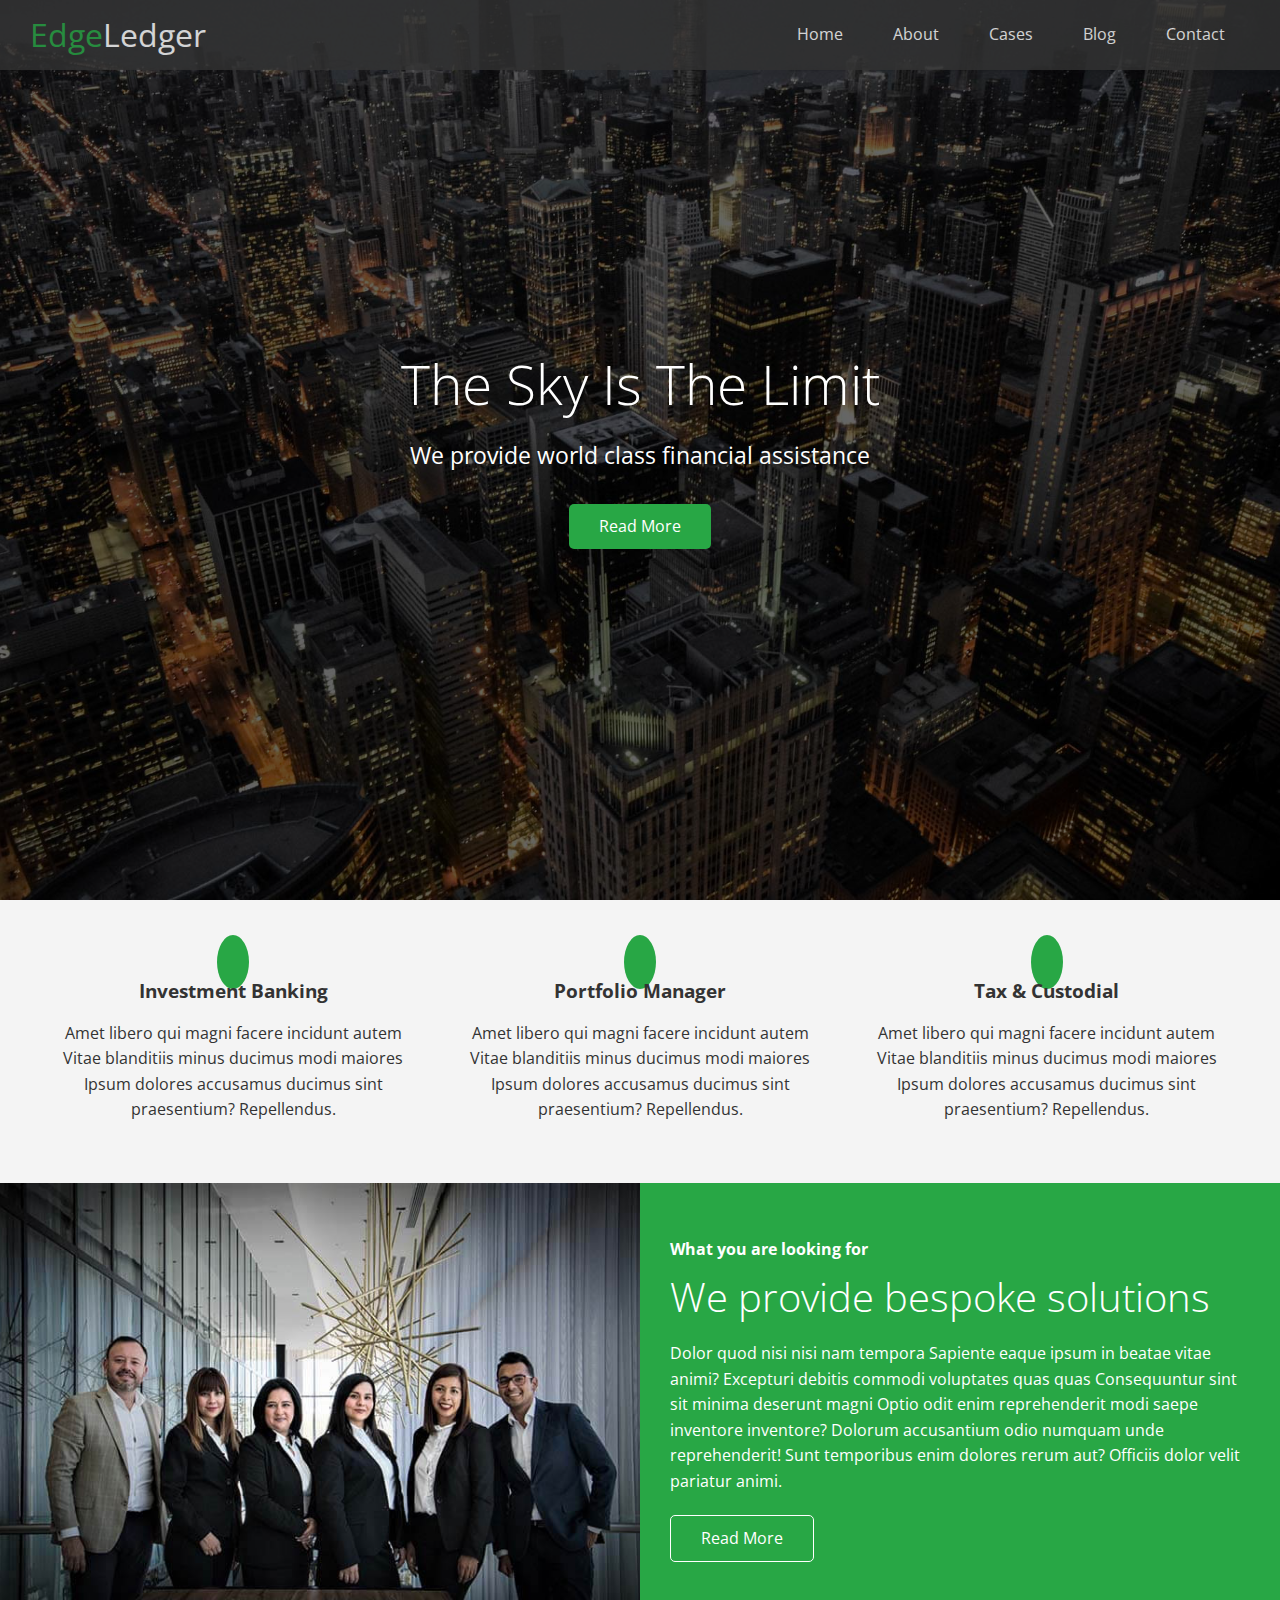
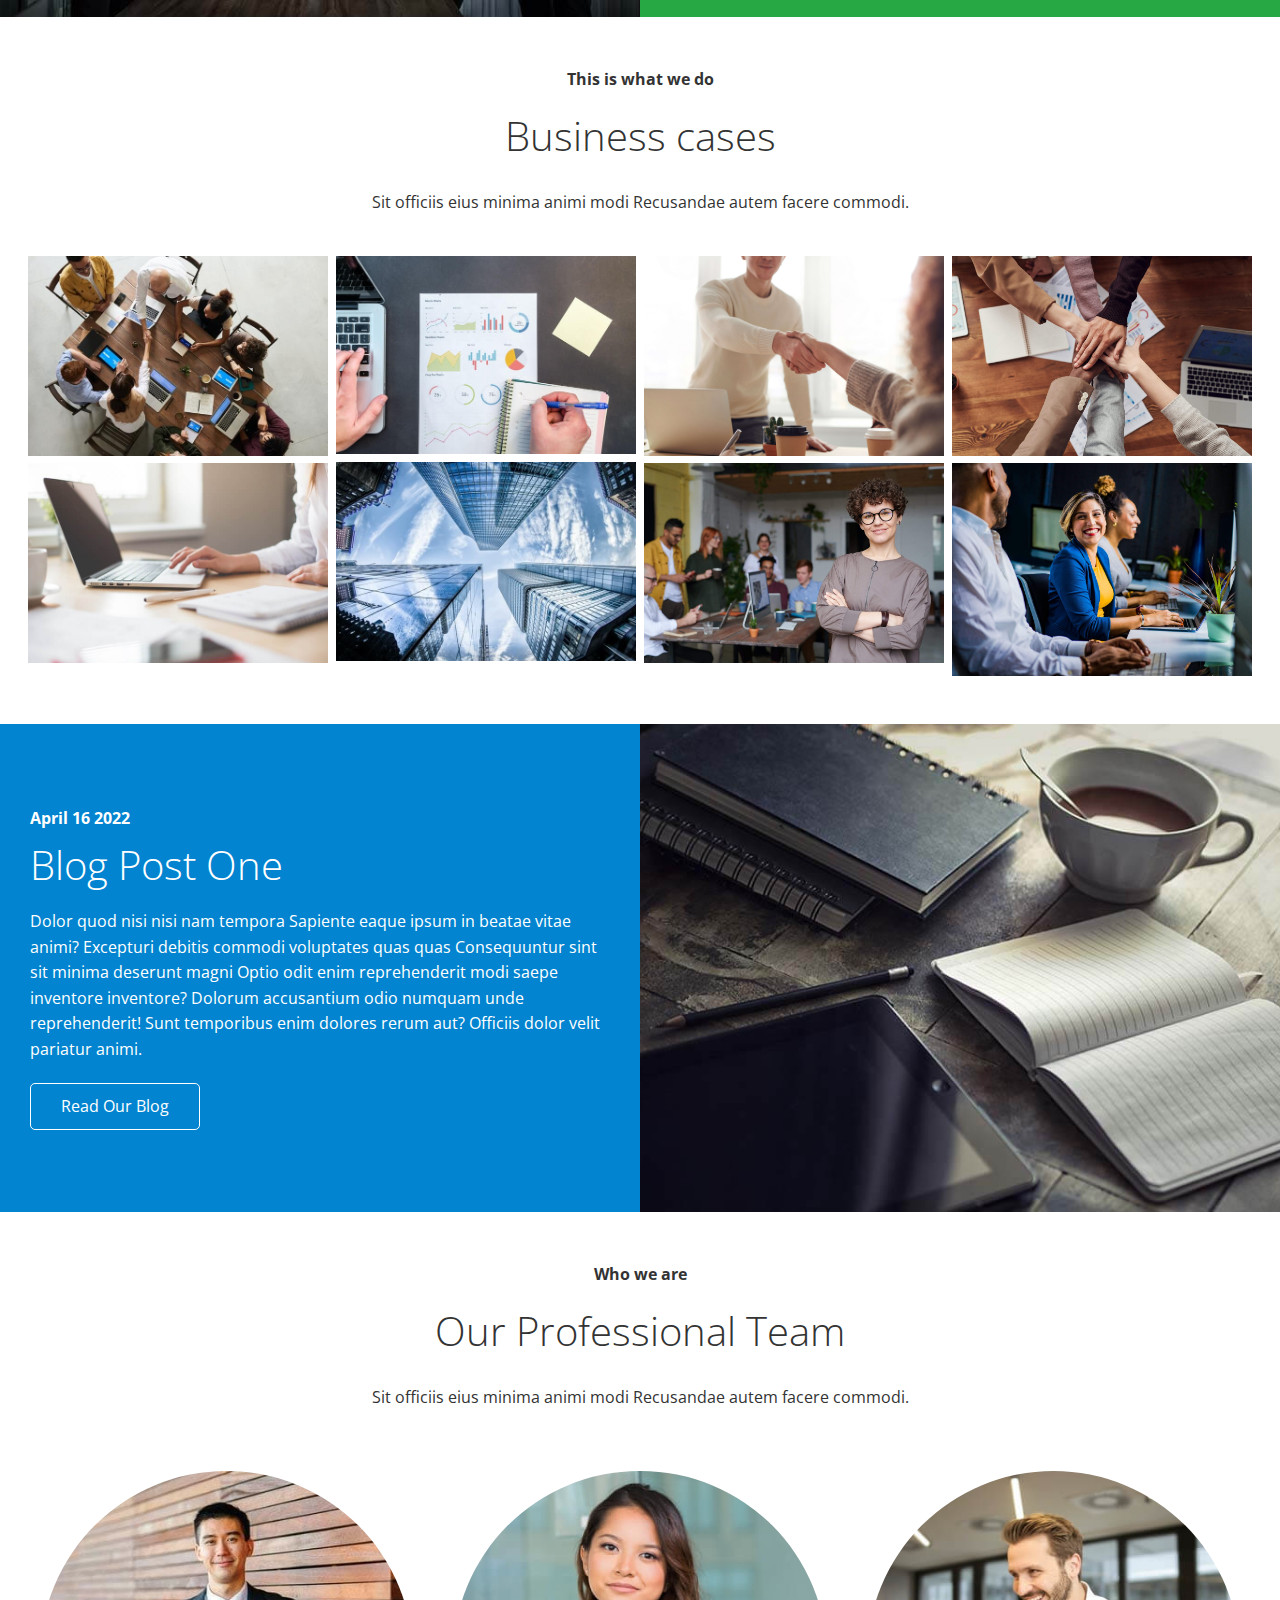
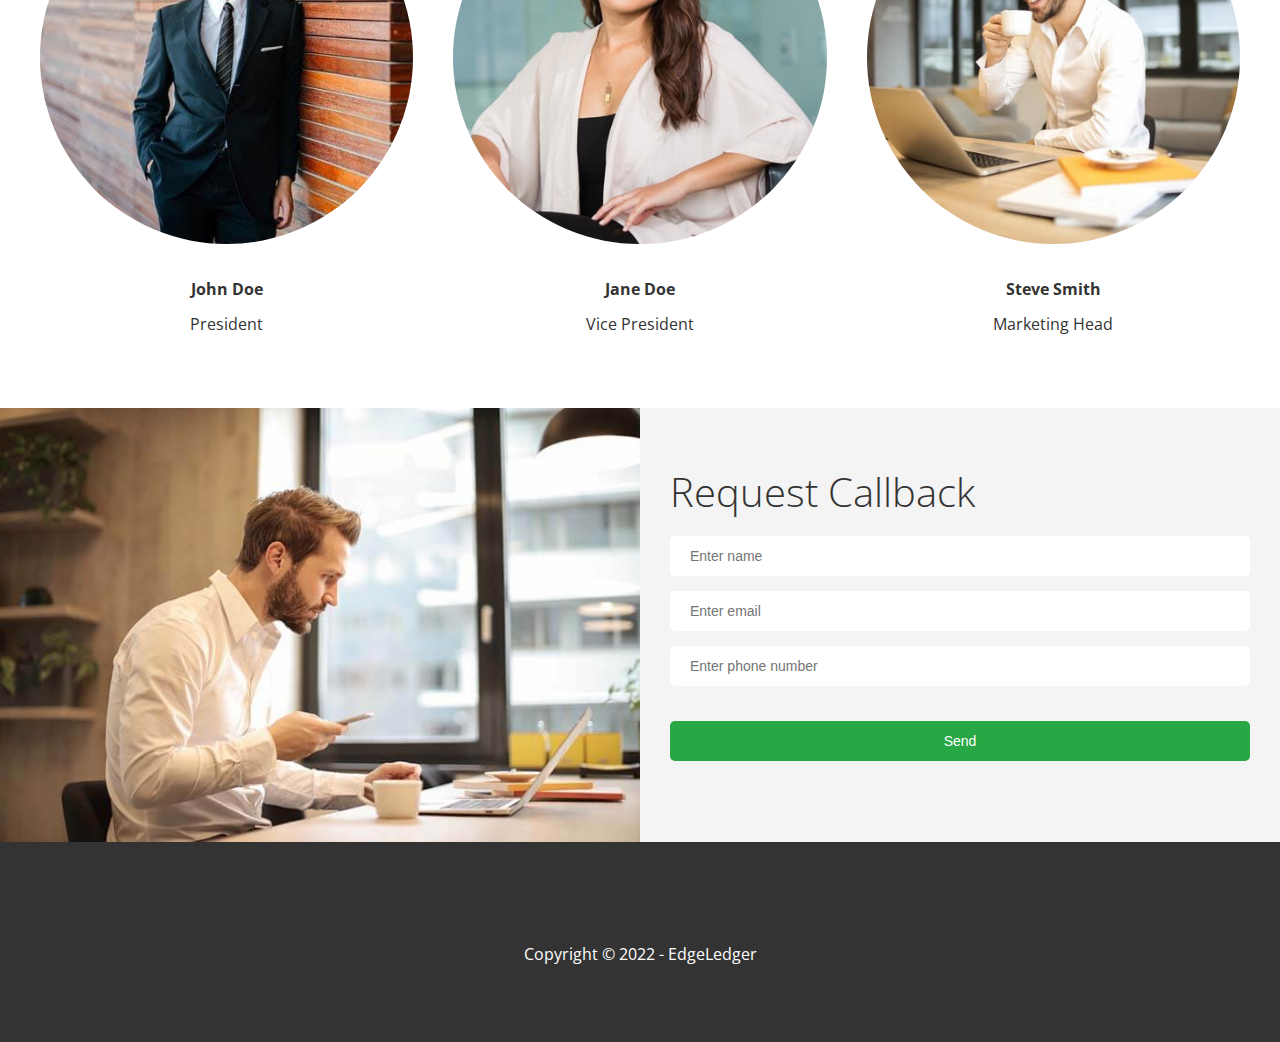
==== index.html @ 5044d8c8 "First commit" ====
<!DOCTYPE html>
<html lang="en">
<head>
	<meta charset="UTF-8">
	<title>Welcome | EdgeLedger</title>
	<link rel="stylesheet" href="https://cdnjs.cloudflare.com/ajax/libs/font-awesome/6.0.0-beta3/css/all.min.css" integrity="sha512-Fo3rlrZj/k7ujTnHg4CGR2D7kSs0v4LLanw2qksYuRlEzO+tcaEPQogQ0KaoGN26/zrn20ImR1DfuLWnOo7aBA==" crossorigin="anonymous" referrerpolicy="no-referrer" />
	<link rel="stylesheet" href="css/utilities.css" media="all">
	<link rel="stylesheet" href="css/style.css" media="all">
</head>
<body id="home">
	<header class="hero">
		<div id="navbar" class="navbar">
			<h1 class="logo">
				<span class="text-primary">
					<i class="fas fa-book-open"></i>
					Edge</span>Ledger
			</h1>
			<nav>
				<ul>
					<li><a href="#home">Home</a></li>
					<li><a href="#about">About</a></li>
					<li><a href="#cases">Cases</a></li>
					<li><a href="#blog">Blog</a></li>
					<li><a href="#contact">Contact</a></li>
				</ul>
			</nav>
		</div>
		<div class="content">
			<h1>The Sky Is The Limit</h1>
			<p>We provide world class financial assistance</p>
			<a class="btn" href="#about"><i class="fas fa-chevron-right"></i>
			Read More</a>
		</div>
	</header>
	<main>
		<section id="about" class="icons bg-light">
			<div class="flex-items">
				<div>
					<i class="fas fa-university fa-2x"></i>
					<div>
						<h3>Investment Banking</h3>
						<p>Amet libero qui magni facere incidunt autem Vitae blanditiis minus ducimus modi maiores Ipsum dolores accusamus ducimus sint praesentium? Repellendus.</p>
					</div>
				</div>
				<div>
					<i class="fas fa-book-reader fa-2x"></i>
					<div>
						<h3>Portfolio Manager</h3>
						<p>Amet libero qui magni facere incidunt autem Vitae blanditiis minus ducimus modi maiores Ipsum dolores accusamus ducimus sint praesentium? Repellendus.</p>
					</div>
				</div>
				<div>
					<i class="fas fa-pencil-alt fa-2x"></i>
					<div>
						<h3>Tax & Custodial</h3>
						<p>Amet libero qui magni facere incidunt autem Vitae blanditiis minus ducimus modi maiores Ipsum dolores accusamus ducimus sint praesentium? Repellendus.</p>
					</div>
				</div>
			</div>
		</section>
		<section class="solutions flex-columns">
			<div class="row">
				<div class="column">
					<div class="column-1">
						<img src="assets/home/people.jpg" alt="People">
					</div>
				</div>
				<div class="column">
					<div class="column-2 bg-primary">
						<h4>What you are looking for</h4>
						<h2>We provide bespoke solutions</h2>
						<p>Dolor quod nisi nisi nam tempora Sapiente eaque ipsum in beatae vitae animi? Excepturi debitis commodi voluptates quas quas Consequuntur sint sit minima deserunt magni Optio odit enim reprehenderit modi saepe inventore inventore? Dolorum accusantium odio numquam unde reprehenderit! Sunt temporibus enim dolores rerum aut? Officiis dolor velit pariatur animi.</p>
						<a class="btn btn-outline" href="#">Read More</a>
					</div>
				</div>
			</div>
		</section>
		<section id="cases" class="cases flex-grid section-padding">
			<header class="section-header">
				<h4>This is what we do</h4>
				<h2>Business cases</h2>
				<p>Sit officiis eius minima animi modi Recusandae autem facere commodi.</p>
			</header>
			<div class="row">
				<div class="column">
					<img src="assets/cases/cases1.jpg" alt="case 1">
					<img src="assets/cases/cases2.jpg" alt="case 2">
				</div>
				<div class="column">
					<img src="assets/cases/cases3.jpg" alt="case 3">
					<img src="assets/cases/cases4.jpg" alt="case 4">
				</div>
				<div class="column">
					<img src="assets/cases/cases5.jpg" alt="case 5">
					<img src="assets/cases/cases6.jpg" alt="case 6">
				</div>
				<div class="column">
					<img src="assets/cases/cases7.jpg" alt="case 7">
					<img src="assets/cases/cases8.jpg" alt="case 8">
				</div>
			</div>
		</section>
		<section id="blog" class="blog flex-columns flex-reverse">
			<div class="row">
				<div class="column">
					<div class="column-1">
						<img src="assets/home/blog.jpg" alt="Blog">
					</div>
				</div>
				<div class="column">
					<div class="column-2 bg-secondary">
						<h4>April 16 2022</h4>
						<h2>Blog Post One</h2>
						<p>Dolor quod nisi nisi nam tempora Sapiente eaque ipsum in beatae vitae animi? Excepturi debitis commodi voluptates quas quas Consequuntur sint sit minima deserunt magni Optio odit enim reprehenderit modi saepe inventore inventore? Dolorum accusantium odio numquam unde reprehenderit! Sunt temporibus enim dolores rerum aut? Officiis dolor velit pariatur animi.</p>
						<a class="btn btn-outline" href="#">Read Our Blog</a>
					</div>
				</div>
			</div>
		</section>
		<section id="team" class="team section-padding">
			<header class="section-header">
				<h4>Who we are</h4>
				<h2>Our Professional Team</h2>
				<p>Sit officiis eius minima animi modi Recusandae autem facere commodi.</p>
			</header>
			<div class="flex-items">
				<div>
					<img src="assets/team/person1.jpg" alt="Person 1">
					<h4>John Doe</h4>
					<p>President</p>
				</div>
				<div>
					<img src="assets/team/person2.jpg" alt="Person 2">
					<h4>Jane Doe</h4>
					<p>Vice President</p>
				</div>
				<div>
					<img src="assets/team/person3.jpg" alt="Person 3">
					<h4>Steve Smith</h4>
					<p>Marketing Head</p>
				</div>
			</div>
		</section>
		<section id="contact" class="contact flex-columns">
			<div class="row">
				<div class="column">
					<div class="column-1">
						<img src="assets/home/contact.jpg" alt="People">
					</div>
				</div>
				<div class="column">
					<div class="column-2 bg-light">
						<h2>Request Callback</h2>
						<form class="callback-form" action="">
							<div class="form-control">
								<input id="name" type="text" name="name" placeholder="Enter name">
							</div>
							<div class="form-control">
								<input id="email" type="email" name="email" placeholder="Enter email">
							</div>
							<div class="form-control">
								<input id="phone" type="text" name="phone" placeholder="Enter phone number">
							</div>
							<input class="btn" type="submit" value="Send">
						</form>
					</div>
				</div>
			</div>
		</section>
	</main>
	<footer class="footer bg-dark">
		<div class="social">
			<a href="#"><i class="fab fa-facebook fa-2x"></i></a>
			<a href="#"><i class="fab fa-twitter fa-2x"></i></a>
			<a href="#"><i class="fab fa-youtube fa-2x"></i></a>
			<a href="#"><i class="fab fa-linkedin fa-2x"></i></a>
		</div>
		<p>Copyright &copy; 2022 - EdgeLedger</p>
	</footer>
</body>
</html>
---- css/utilities.css ----
.text-primary {
	color: #28a745;
}

.text-secondary {
	color: #0284d0;
}

.btn {
	cursor: pointer;
	display: inline-block;
	padding: 10px 30px;
	color: #fff;
	background: #28a745;
	border: none;
	border-radius: 5px;
}

.btn:hover {
	opacity: 0.9;
}

.btn-outline {
	background: transparent;
	border: 1px solid #fff;
}

.btn-primary, .bg-primary {
	background: #28a745;
	color: #fff;
}

.btn-secondary, .bg-secondary {
	background: #0284d0;
	color: #fff;
}

.btn-dark, .bg-dark {
	background: #333;
	color: #fff;
}

.btn-light, .bg-light {
	background: #f4f4f4;
	color: #333;
}

.flex-items {
	display: flex;
	text-align: center;
	justify-content: center;
	height: 100%;
}

.flex-items > div {
	padding: 20px;
}

.flex-columns.flex-reverse .row {
	flex-direction: row-reverse;
}

.flex-columns .row {
	display: flex;
	flex-wrap: wrap;
	width: 100%;
}

.flex-columns .column {
	display: flex;
	flex-direction: column;
	flex-basis: 100%;
	flex: 1;
}

.flex-columns .column .column-1,
.flex-columns .column .column-2 {
	height: 100%;
}

.flex-columns img {
	width: 100%;
	height: 100%;
	object-fit: cover;
}

.flex-columns .column-2 {
	display: flex;
	flex-direction: column;
	justify-content: center;
	align-items: flex-start;
	padding: 30px;
}

.flex-columns h2 {
	font-size: 40px;
	font-weight: 100;
}

.flex-columns h4 {
	margin-bottom: 10px;
}

.flex-columns p {
	margin: 20px 0;
}

.section-header {
	padding: 30px;
	display: flex;
	flex-direction: column;
	align-items: center;
	justify-content: center;
	text-align: center;
}

.section-header h2 {
	font-size: 40px;
	margin: 20px 0;
}

.section-padding {
	padding: 20px 20px 40px;
}

.flex-grid .row {
	display: flex;
	flex-wrap: wrap;
	padding: 0 4px;
}

.flex-grid .column {
	flex: 25%;
	max-width: 25%;
	padding: 0 4px;
}
---- css/style.css ----
@import url('https://fonts.googleapis.com/css2?family=Open+Sans:wght@300;400&display=swap');

* {
	box-sizing: border-box;
	margin: 0;
	padding: 0;
}

body {
	font-family: 'Open Sans', sans-serif;
	background: #fff;
	color: #333;
	line-height: 1.6;
}

ul {
	list-style: none;
}

a {
	color: #333;
	text-decoration: none;
}

h1, h2 {
	font-weight: 300;
	line-height: 1.2;
}

p {
	margin: 10px 0;
}

img {
	width: 100%;
}

.navbar {
	display: flex;
	align-items: center;
	justify-content: space-between;
	background: #333;
	color: #fff;
	opacity: 0.8;
	width: 100%;
	height: 70px;
	position: fixed;
	top: 0px;
	padding: 0 30px;
}

.navbar a {
	color: #fff;
	padding: 10px 20px;
	margin: 0 5px;
}

.navbar a:hover {
	border-bottom: #28a745 2px solid;
}

.navbar ul {
	display: flex;
}

.navbar .logo {
	font-weight: 400;
}

.hero {
	background: url('../assets/home/showcase.jpg') no-repeat center center/cover;
	height: 100vh;
	position: relative;
	color: #fff;
}

.hero .content {
	display: flex;
	flex-direction: column;
	align-items: center;
	justify-content: center;
	text-align: center;
	height: 100%;
	padding: 20px;
}

.hero .content h1 {
	font-size: 55px;
}

.hero .content p {
	font-size: 23px;
	max-width: 600px;
	margin: 20px 0 30px;
}

.hero::before {
	content: '';
	position: absolute;
	top: 0;
	left: 0;
	width: 100%;
	height: 100%;
	background: rgba(0, 0, 0, 0.6);
}

.hero * {
	z-index: 1;
}

.hero .navbar {
	z-index: 2;
}

.icons {
	padding: 30px;
}

.icons h3 {
	font-weight: bold;
	margin-bottom: 15px;
}

.icons i {
	background: #28a745;
	color: #fff;
	padding: 1rem;
	border-radius: 50%;
	margin-bottom: 15px;
}

.cases img:hover {
	opacity: 0.7;	
}

.team .flex-items {
	justify-content: space-around;
}

.team img {
	border-radius: 50%;
	margin-bottom: 25px;
}

.callback-form {
	width: 100%;
	padding: 20px 0;
}

.callback-form label {
	display: block;
	margin-bottom: 5px;
}

.callback-form .form-control {
	margin-bottom: 15px;
}

.callback-form input {
	width: 100%;
	padding: 20px;
	height: 40px;
	border: #f5f5f5;
	border-radius: 5px;
	font-size: 14px;
}

.callback-form .btn {
	padding: 12px 0;
	margin-top: 20px;
}

.callback-form input:focus {
	outline-style: solid;
	outline-color: #28a745;
}

.footer {
	display: flex;
	flex-direction: column;
	justify-content: center;
	align-items: center;
	text-align: center;
	height: 200px;
}

.footer a {
	color: #fff;
	margin: 10px;
}

.footer a:hover {
	color: #28a745;
}

.footer a:first-child {
	margin-left: 0;
}

.footer a:last-child {
	margin-right: 0;
}

@media(max-width: 768px) {
	.navbar {
		flex-direction: column;
		justify-content: space-around;
		height: 200px;
		padding: 20px;
	}
	
	.navbar a {
		padding: 10px 10px;
		margin: 0 3px;
	}

	.flex-items {
		flex-direction: column;
	}

	.flex-columns .row {
		flex-direction: column;
	}

	.flex-columns.flex-reverse .row {
		flex-direction: column;
	}

	.flex-grid .column {
		flex: 100%;
		max-width: 100%;
	}
}
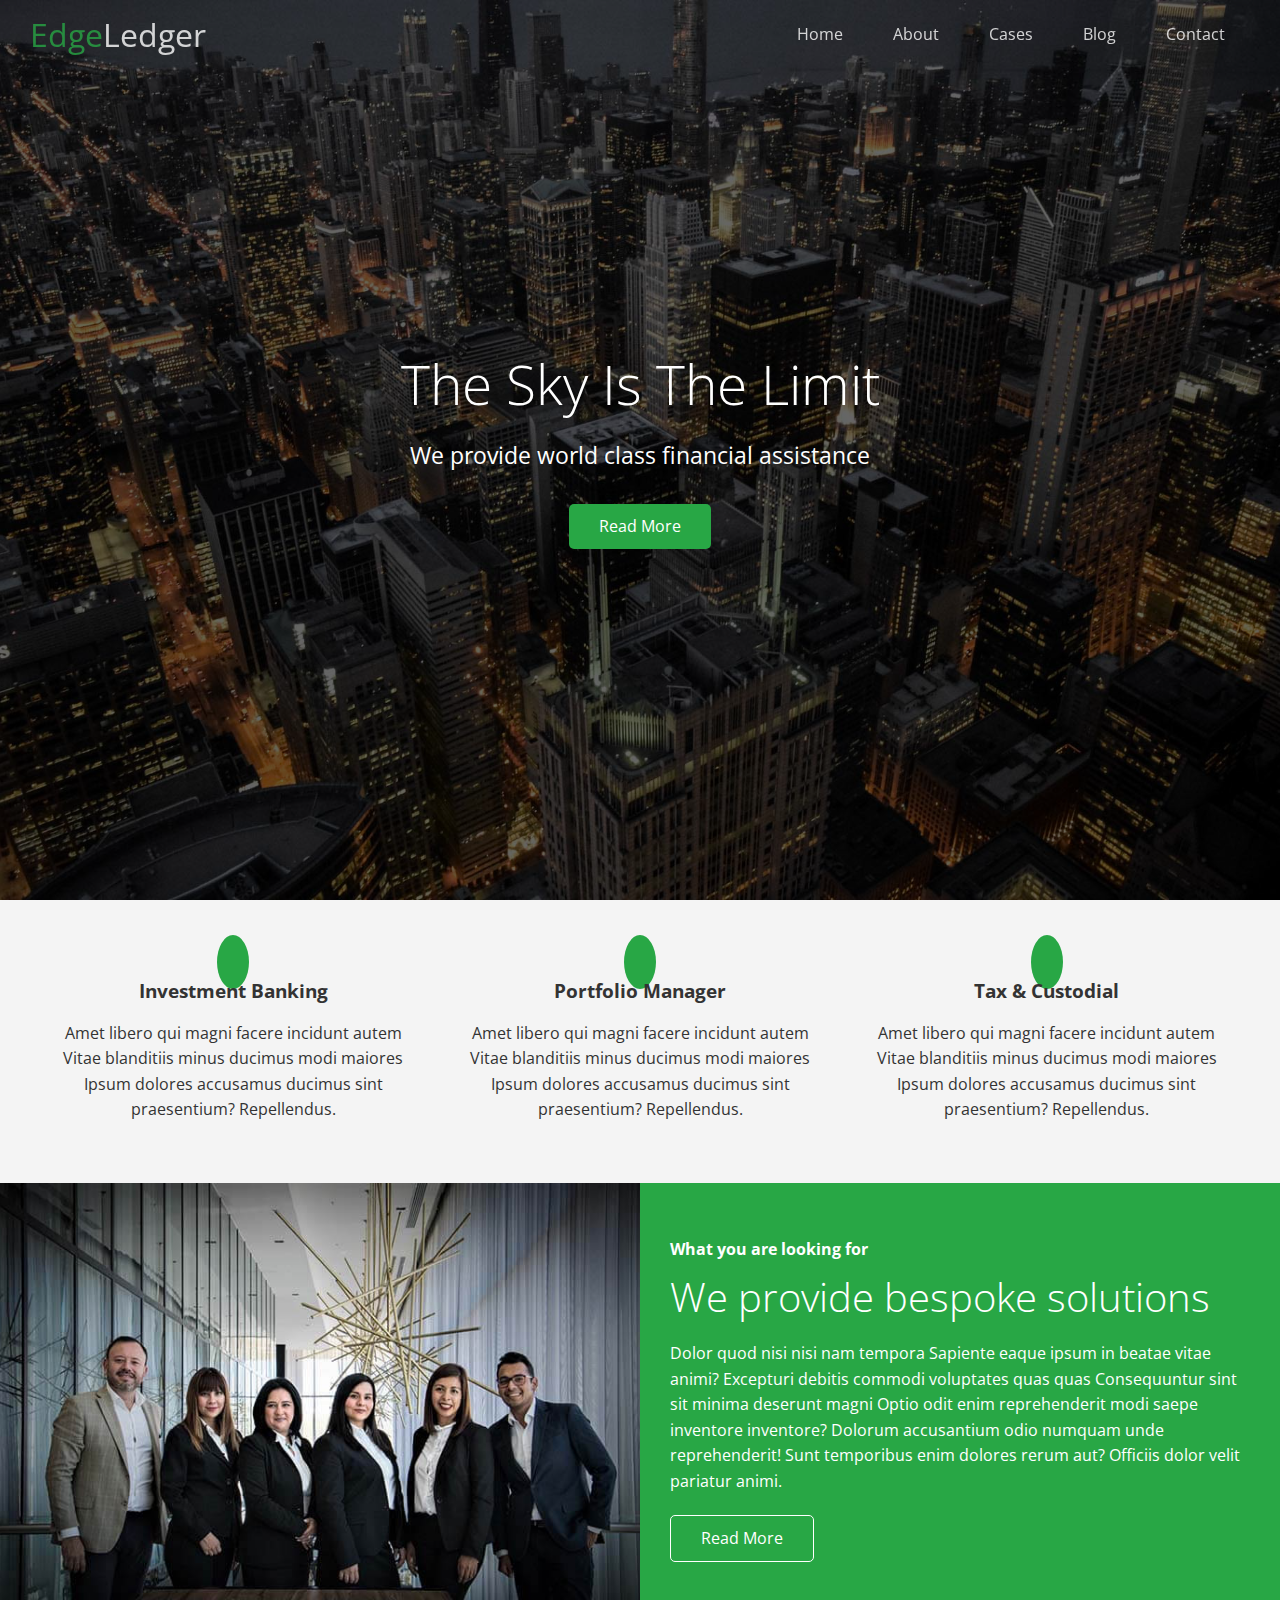
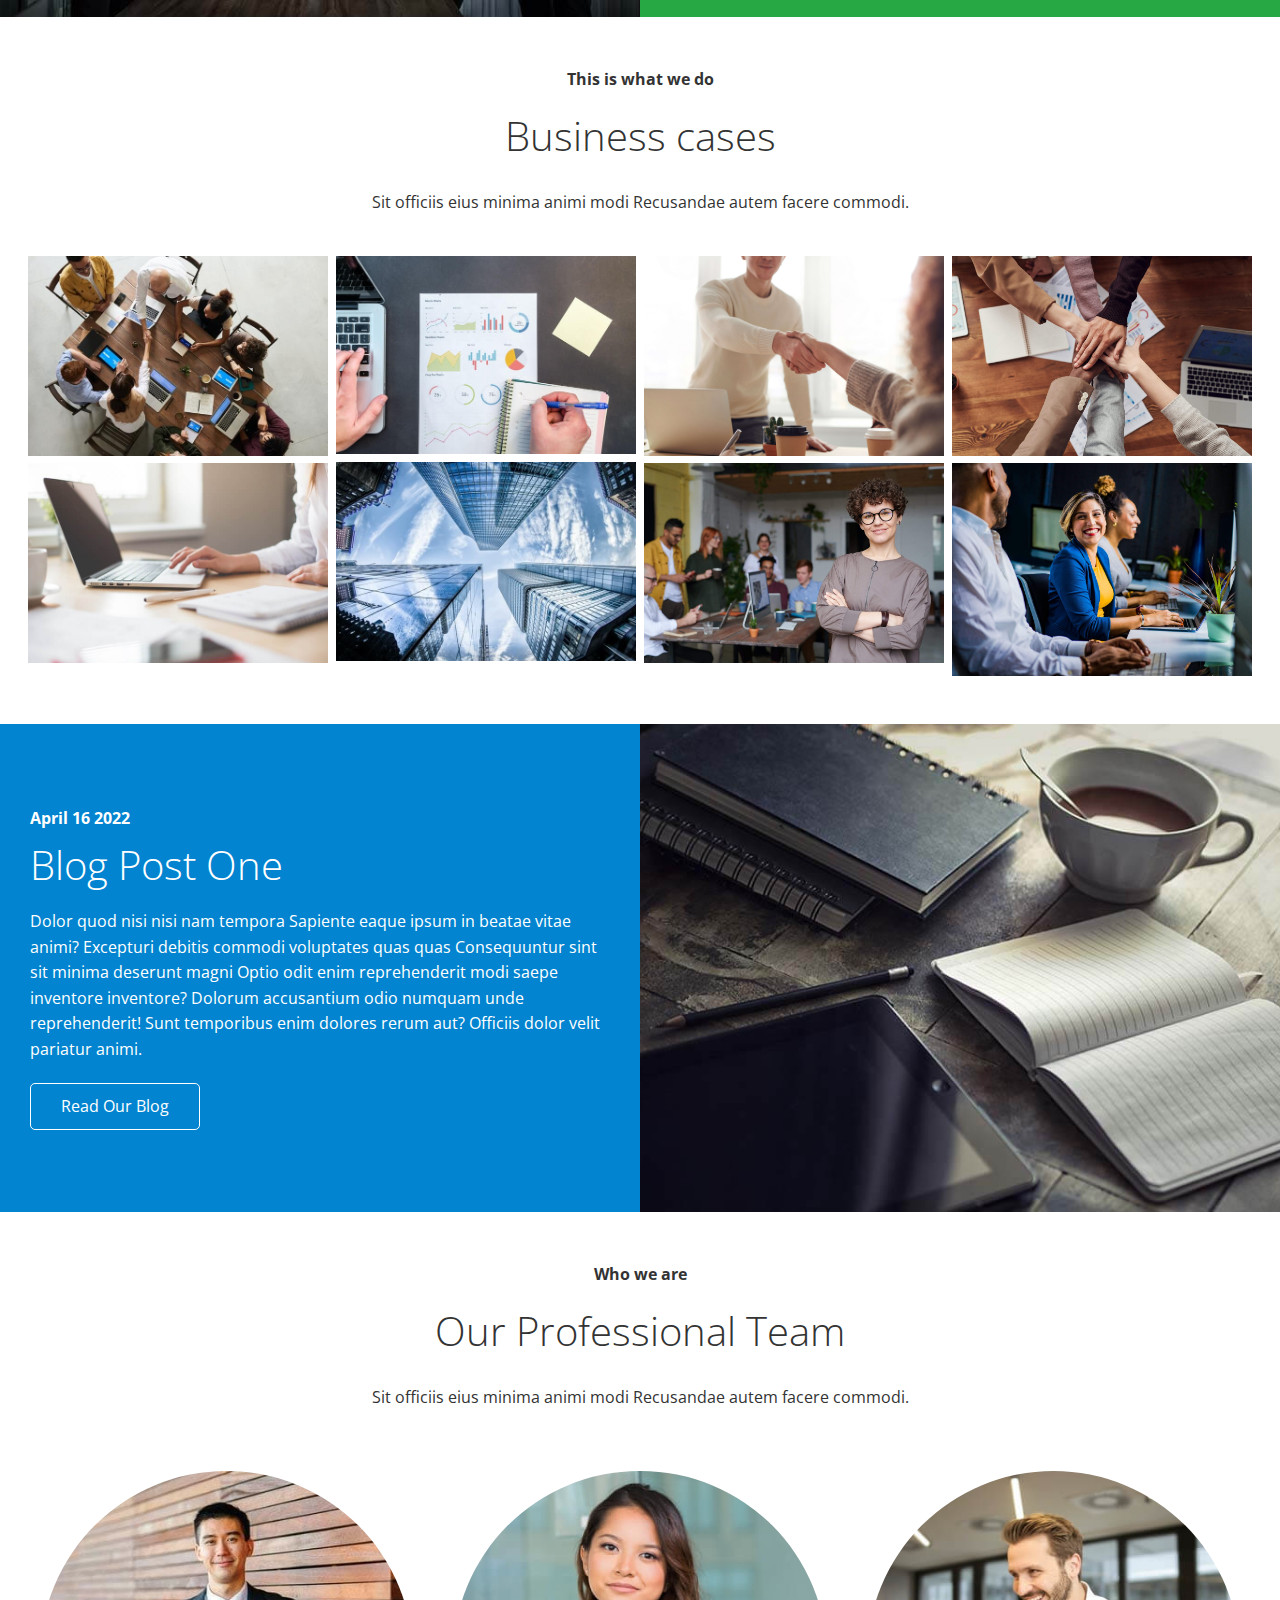
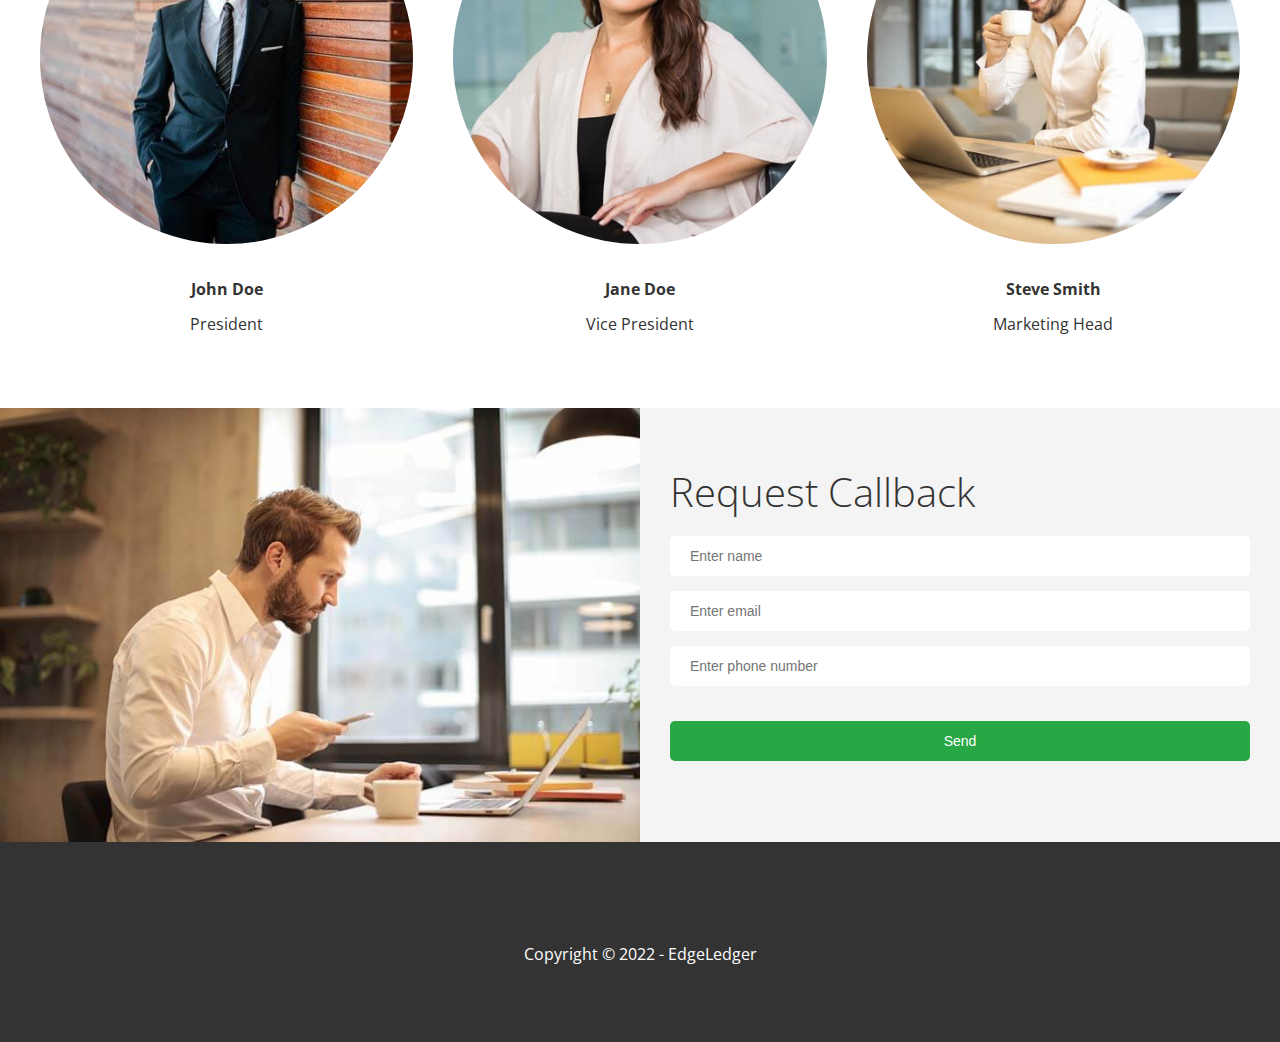
==== commit e79589b7: "Adding effects to the navbar and little tweaks on the mobile version" ====
--- a/index.html
+++ b/index.html
@@ -112,7 +112,7 @@
 						<h4>April 16 2022</h4>
 						<h2>Blog Post One</h2>
 						<p>Dolor quod nisi nisi nam tempora Sapiente eaque ipsum in beatae vitae animi? Excepturi debitis commodi voluptates quas quas Consequuntur sint sit minima deserunt magni Optio odit enim reprehenderit modi saepe inventore inventore? Dolorum accusantium odio numquam unde reprehenderit! Sunt temporibus enim dolores rerum aut? Officiis dolor velit pariatur animi.</p>
-						<a class="btn btn-outline" href="#">Read Our Blog</a>
+						<a class="btn btn-outline" href="blog.html">Read Our Blog</a>
 					</div>
 				</div>
 			</div>
@@ -177,5 +177,19 @@
 		</div>
 		<p>Copyright &copy; 2022 - EdgeLedger</p>
 	</footer>
+	<script>
+		let navbar = document.getElementById('navbar');
+		console.log(window.pageYOffset);
+		if (window.pageYOffset === 0) {
+			navbar.classList.add('top');
+		}
+		window.onscroll = function() {
+			if (window.pageYOffset > 0) {
+				navbar.classList.remove('top');
+			} else {
+				navbar.classList.add('top');
+			}
+		}
+	</script>
 </body>
 </html>
--- a/css/style.css
+++ b/css/style.css
@@ -47,6 +47,11 @@
 	position: fixed;
 	top: 0px;
 	padding: 0 30px;
+	transition: 0.5s;
+}
+
+.navbar.top {
+	background: transparent;
 }
 
 .navbar a {
@@ -72,6 +77,11 @@
 	height: 100vh;
 	position: relative;
 	color: #fff;
+}
+
+.hero.blog {
+	background: url('../assets/home/blog.jpg') no-repeat center center/cover;
+	height: 30vh;
 }
 
 .hero .content {
@@ -175,6 +185,21 @@
 	outline-color: #28a745;
 }
 
+.post {
+	padding: 50px 30px;
+}
+
+.post h2 {
+	font-size: 40px;
+	margin-bottom:20px;
+	padding-bottom:20px;
+	border-bottom: #ccc solid 1px;
+}
+
+.post .meta {
+	margin-bottom: 30px;
+}
+
 .footer {
 	display: flex;
 	flex-direction: column;
@@ -201,7 +226,7 @@
 	margin-right: 0;
 }
 
-@media(max-width: 768px) {
+@media screen and (max-width: 768px) {
 	.navbar {
 		flex-direction: column;
 		justify-content: space-around;
@@ -230,4 +255,12 @@
 		flex: 100%;
 		max-width: 100%;
 	}
-}
+
+	.hero.blog {
+		height: 50vh;
+	}
+
+	.hero.blog .content h1 {
+		margin-top: 200px;
+	}
+}
